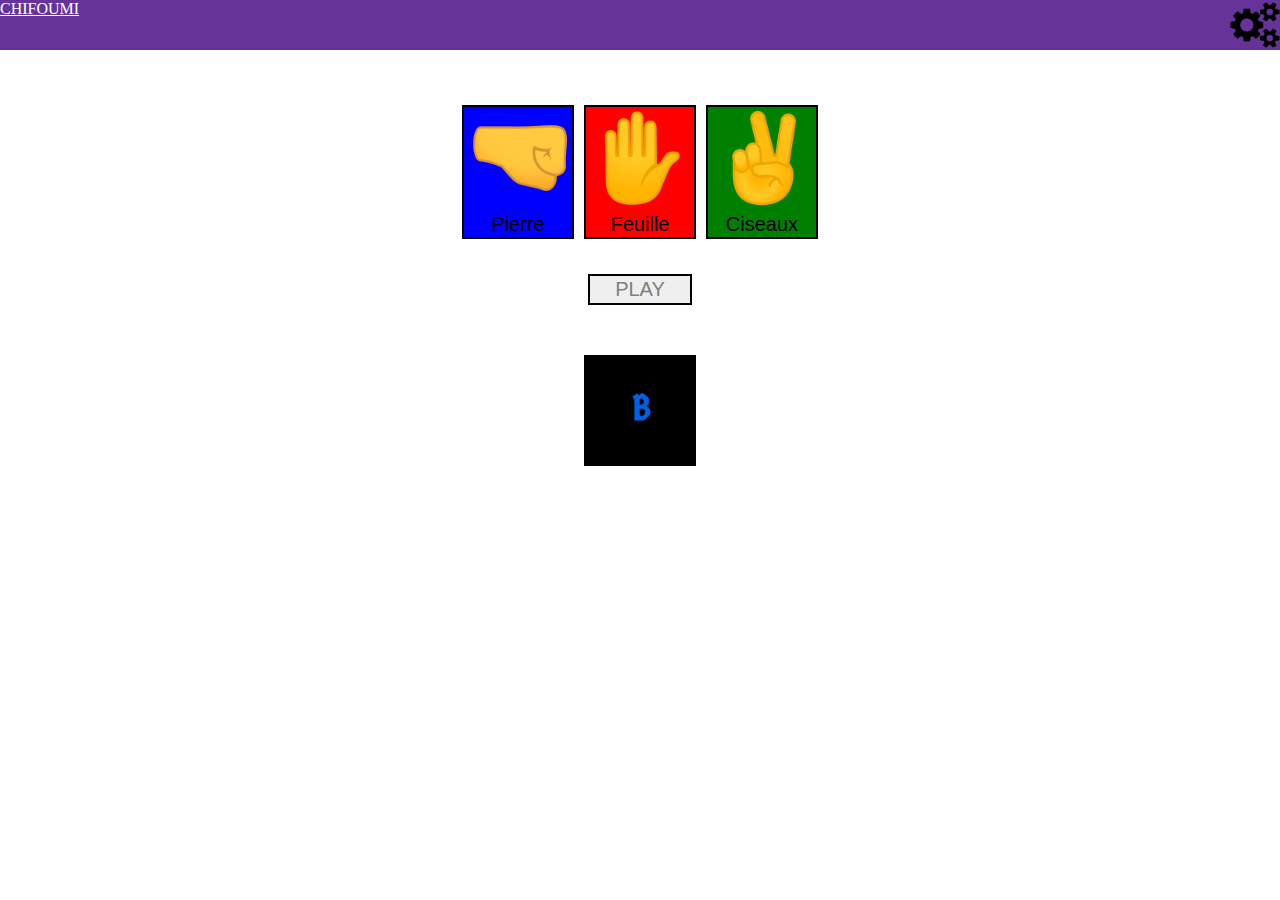
==== index.html @ aaa8e8c7 "Bug correction and adding a message" ====
<!DOCTYPE html>
<html lang="fr">
<head>
    <title>Shifumi</title>
    <link rel="stylesheet" type="text/css" href="src/style.css">
    <link rel="stylesheet" type="text/css" href="src/style.css">
    <meta charset="UTF-8">
    <meta name="viewport" content="width=device-width, initial-scale=1.0">
    <script defer type="text/javascript" src="src/script.js"></script>
</head>
<body>
<header>
    <nav>
        <a href="index.html" style="color: white;">CHIFOUMI</a>
        <div id="parameters">
            <img src="resources/parameters.png" alt="Parameters">
            <div id="languages">
                <h4 id="languages-title">LANGUAGES</h4>
                <p><a onclick="chooseLanguage('german');">Deutsch</a></p>
                <p><a onclick="chooseLanguage('english');">English</a></p>
                <p><a onclick="chooseLanguage('spanish');">Español</a></p>
                <p><a onclick="chooseLanguage('french');">Français</a></p>
                <p><a onclick="chooseLanguage('italian');">Italiano</a></p>
                <p><a onclick="chooseLanguage('dutch');">Nederlands</a></p>
                <p><a onclick="chooseLanguage('occitan');">Occitan</a></p>
                <p><a onclick="chooseLanguage('portuguese');">Português</a></p>
                <p><a onclick="chooseLanguage('russian');">Русский</a></p>
                <p><a onclick="chooseLanguage('japanese');">日本語</a></p>
            </div>
        </div>
    </nav>
</header>
<main>
    <div id="player">
        <div id="cards">
            <button onclick="chosenCard(this);" id="rock">
                <img src="resources/rock.png" alt="">
                <span>Pierre</span>
            </button>
            <button onclick="chosenCard(this);" id="paper">
                <img src="resources/paper.png" alt="">
                <span>Feuille</span>
            </button>
            <button onclick="chosenCard(this);" id="scissors">
                <img src="resources/scissors.png" alt="">
                <span>Ciseaux</span>
            </button>
        </div>
        <button  id="playButton" onclick="play()">PLAY</button>
    </div>
    <div id="fighter">
        <div id="fighter-cards">
            <button class="visible" id="bastien">
                <img src="resources/b.png" alt="">
            </button>
            <button class="hidden" id="adRock" onclick="chosenCard(this);">
                <img src="resources/rock.png" alt="">
                <span>Pierre</span>
            </button>
            <button class="hidden" id="adPaper" onclick="chosenCard(this);">
                <img src="resources/paper.png" alt="">
                <span>Feuille</span>
            </button>
            <button class="hidden" id="adScissors" onclick="chosenCard(this);">
                <img src="resources/scissors.png" alt="">
                <span>Ciseaux</span>
            </button>
        </div>
    </div>
    <p id="result"></p>
</main>
</body>
</html>
---- src/style.css ----
body{
    margin: 0;
}

nav{
    display: flex;
    justify-content: space-between;
    background-color: rebeccapurple;
    color: white;
}

#parameters{
    display: flex;
    flex-direction: column;
    align-items: flex-end;
    position: relative;
}

#parameters img{
    width: 50px;
}

#languages{
    display: none;
    padding: 1px 15px;
    position: absolute;
}

#languages a{
    cursor: pointer;
}
#parameters:hover #languages{
    display: block;
    background-color: #0061e4;
}

h4{
    text-align: center;
    color: chartreuse;
}

main{
    margin-top: 50px;
}

#player{
    text-align: center;
}

#cards, #fighter{
    display: flex;
    justify-content: center;
    flex-wrap: wrap;
}

button{
    margin: 5px;
    border: solid 2px black;
    font-size: 20px;
    max-width: 112px;
}

#cards img, #fighter img{
    max-width: 100px;
}

#rock, #adRock {
    background-color: blue;
}

#paper, #adPaper{
    background-color: red;
}

#scissors, #adScissors{
    background-color: green;
}

#playButton{
    margin-top: 30px;
    padding: 2px 25px;
    color: gray;
}

#fighter{
    margin-top: 40px;
}

#bastien{
    background-color: black;
    color: #0061e4;
}

.hidden{
    display: none;
}

.visible{
    display: block;
}

#result{
    font-size: 20px;
    font-weight: bold;
    text-align: center;
}
---- src/style.css ----
body{
    margin: 0;
}

nav{
    display: flex;
    justify-content: space-between;
    background-color: rebeccapurple;
    color: white;
}

#parameters{
    display: flex;
    flex-direction: column;
    align-items: flex-end;
    position: relative;
}

#parameters img{
    width: 50px;
}

#languages{
    display: none;
    padding: 1px 15px;
    position: absolute;
}

#languages a{
    cursor: pointer;
}
#parameters:hover #languages{
    display: block;
    background-color: #0061e4;
}

h4{
    text-align: center;
    color: chartreuse;
}

main{
    margin-top: 50px;
}

#player{
    text-align: center;
}

#cards, #fighter{
    display: flex;
    justify-content: center;
    flex-wrap: wrap;
}

button{
    margin: 5px;
    border: solid 2px black;
    font-size: 20px;
    max-width: 112px;
}

#cards img, #fighter img{
    max-width: 100px;
}

#rock, #adRock {
    background-color: blue;
}

#paper, #adPaper{
    background-color: red;
}

#scissors, #adScissors{
    background-color: green;
}

#playButton{
    margin-top: 30px;
    padding: 2px 25px;
    color: gray;
}

#fighter{
    margin-top: 40px;
}

#bastien{
    background-color: black;
    color: #0061e4;
}

.hidden{
    display: none;
}

.visible{
    display: block;
}

#result{
    font-size: 20px;
    font-weight: bold;
    text-align: center;
}
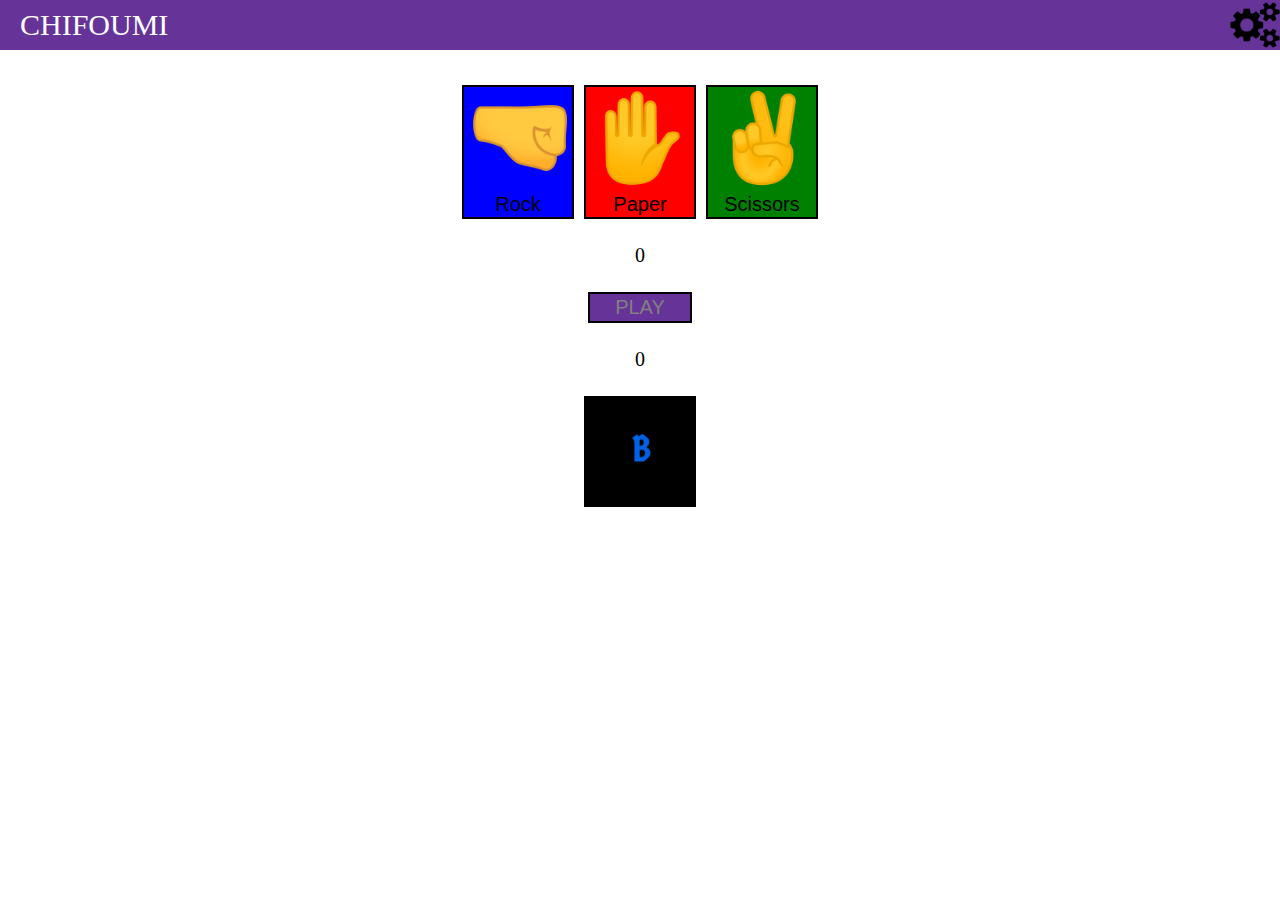
==== commit 11f2feaf: "score displayed" ====
--- a/index.html
+++ b/index.html
@@ -1,7 +1,7 @@
 <!DOCTYPE html>
 <html lang="fr">
 <head>
-    <title>Shifumi</title>
+    <title>Chifoumi</title>
     <link rel="stylesheet" type="text/css" href="src/style.css">
     <link rel="stylesheet" type="text/css" href="src/style.css">
     <meta charset="UTF-8">
@@ -35,35 +35,37 @@
         <div id="cards">
             <button onclick="chosenCard(this);" id="rock">
                 <img src="resources/rock.png" alt="">
-                <span>Pierre</span>
+                <span>Rock</span>
             </button>
             <button onclick="chosenCard(this);" id="paper">
                 <img src="resources/paper.png" alt="">
-                <span>Feuille</span>
+                <span>Paper</span>
             </button>
             <button onclick="chosenCard(this);" id="scissors">
                 <img src="resources/scissors.png" alt="">
-                <span>Ciseaux</span>
+                <span>Scissors</span>
             </button>
         </div>
+        <p id="playerScore">0</p>
         <button  id="playButton" onclick="play()">PLAY</button>
+        <p id="fighterScore">0</p>
     </div>
     <div id="fighter">
-        <div id="fighter-cards">
+        <div id="fighterCards">
             <button class="visible" id="bastien">
                 <img src="resources/b.png" alt="">
             </button>
             <button class="hidden" id="adRock" onclick="chosenCard(this);">
                 <img src="resources/rock.png" alt="">
-                <span>Pierre</span>
+                <span>Rock</span>
             </button>
             <button class="hidden" id="adPaper" onclick="chosenCard(this);">
                 <img src="resources/paper.png" alt="">
-                <span>Feuille</span>
+                <span>Paper</span>
             </button>
             <button class="hidden" id="adScissors" onclick="chosenCard(this);">
                 <img src="resources/scissors.png" alt="">
-                <span>Ciseaux</span>
+                <span>Scissors</span>
             </button>
         </div>
     </div>
--- a/src/style.css
+++ b/src/style.css
@@ -1,12 +1,20 @@
 body{
     margin: 0;
+    background-image: url("../resources/background.jpg");
 }
 
 nav{
     display: flex;
     justify-content: space-between;
-    background-color: rebeccapurple;
-    color: white;
+    background-color: #663399;
+}
+
+nav > a{
+    align-self: center;
+    margin-left: 20px;
+    color: #FFFFFF;
+    text-decoration: none;
+    font-size: 30px;
 }
 
 #parameters{
@@ -24,6 +32,7 @@
     display: none;
     padding: 1px 15px;
     position: absolute;
+    top: 50px;
 }
 
 #languages a{
@@ -36,11 +45,11 @@
 
 h4{
     text-align: center;
-    color: chartreuse;
+    color: #7FFF00;
 }
 
 main{
-    margin-top: 50px;
+    margin-top: 30px;
 }
 
 #player{
@@ -65,29 +74,29 @@
 }
 
 #rock, #adRock {
-    background-color: blue;
+    background-color: #0000FF;
 }
 
 #paper, #adPaper{
-    background-color: red;
+    background-color: #FF0000;
 }
 
 #scissors, #adScissors{
-    background-color: green;
+    background-color: #008000   ;
+}
+
+#playerScore, #fighterScore{
+    font-size: 20px;
 }
 
 #playButton{
-    margin-top: 30px;
     padding: 2px 25px;
+    background-color: #663399;
     color: gray;
 }
 
-#fighter{
-    margin-top: 40px;
-}
-
 #bastien{
-    background-color: black;
+    background-color: #000000;
     color: #0061e4;
 }
 
--- a/src/style.css
+++ b/src/style.css
@@ -1,12 +1,20 @@
 body{
     margin: 0;
+    background-image: url("../resources/background.jpg");
 }
 
 nav{
     display: flex;
     justify-content: space-between;
-    background-color: rebeccapurple;
-    color: white;
+    background-color: #663399;
+}
+
+nav > a{
+    align-self: center;
+    margin-left: 20px;
+    color: #FFFFFF;
+    text-decoration: none;
+    font-size: 30px;
 }
 
 #parameters{
@@ -24,6 +32,7 @@
     display: none;
     padding: 1px 15px;
     position: absolute;
+    top: 50px;
 }
 
 #languages a{
@@ -36,11 +45,11 @@
 
 h4{
     text-align: center;
-    color: chartreuse;
+    color: #7FFF00;
 }
 
 main{
-    margin-top: 50px;
+    margin-top: 30px;
 }
 
 #player{
@@ -65,29 +74,29 @@
 }
 
 #rock, #adRock {
-    background-color: blue;
+    background-color: #0000FF;
 }
 
 #paper, #adPaper{
-    background-color: red;
+    background-color: #FF0000;
 }
 
 #scissors, #adScissors{
-    background-color: green;
+    background-color: #008000   ;
+}
+
+#playerScore, #fighterScore{
+    font-size: 20px;
 }
 
 #playButton{
-    margin-top: 30px;
     padding: 2px 25px;
+    background-color: #663399;
     color: gray;
 }
 
-#fighter{
-    margin-top: 40px;
-}
-
 #bastien{
-    background-color: black;
+    background-color: #000000;
     color: #0061e4;
 }
 
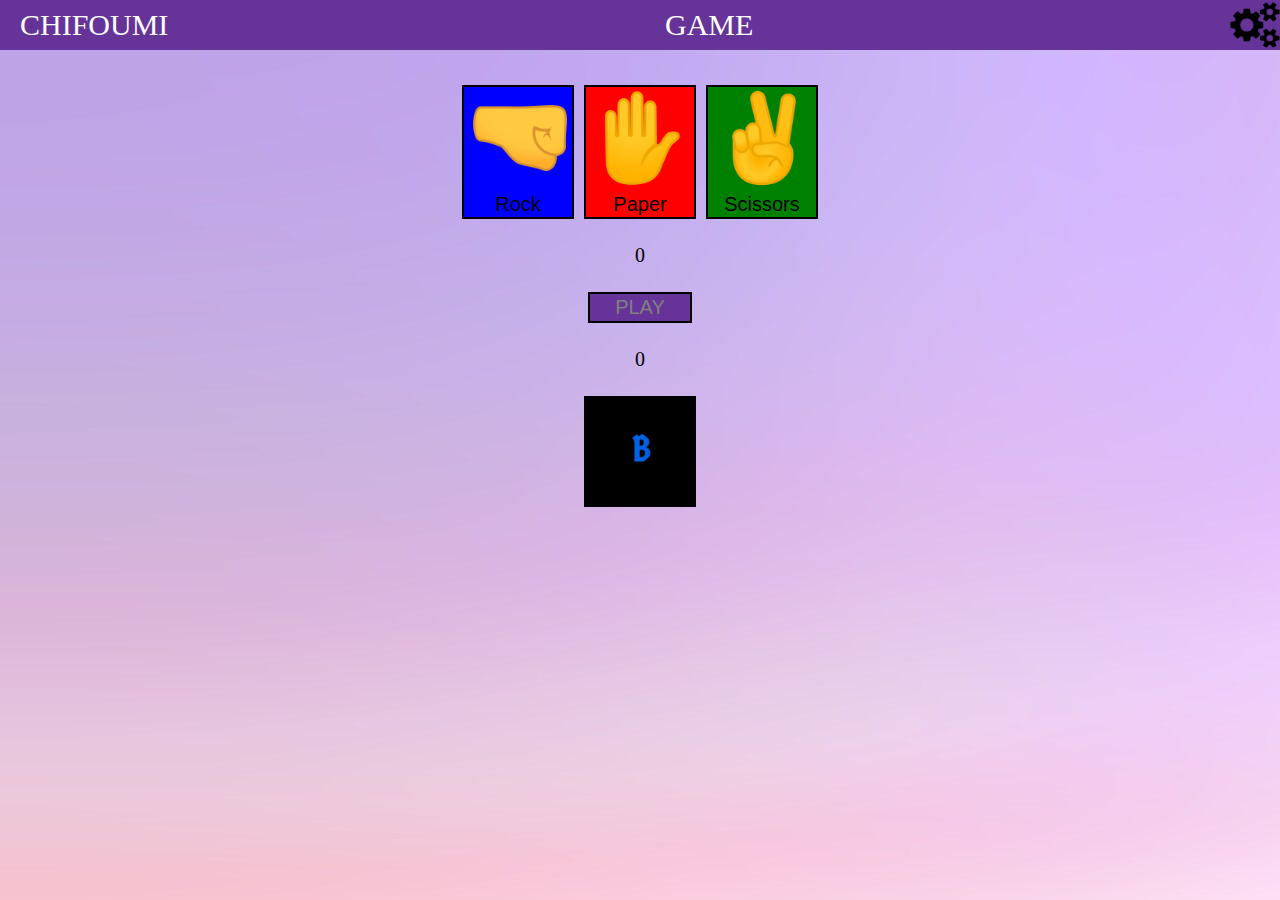
==== commit 52956a91: "commit test" ====
--- a/index.html
+++ b/index.html
@@ -12,6 +12,7 @@
 <header>
     <nav>
         <a href="index.html" style="color: white;">CHIFOUMI</a>
+        <a href="index.html" style="color: white;">GAME</a>
         <div id="parameters">
             <img src="resources/parameters.png" alt="Parameters">
             <div id="languages">
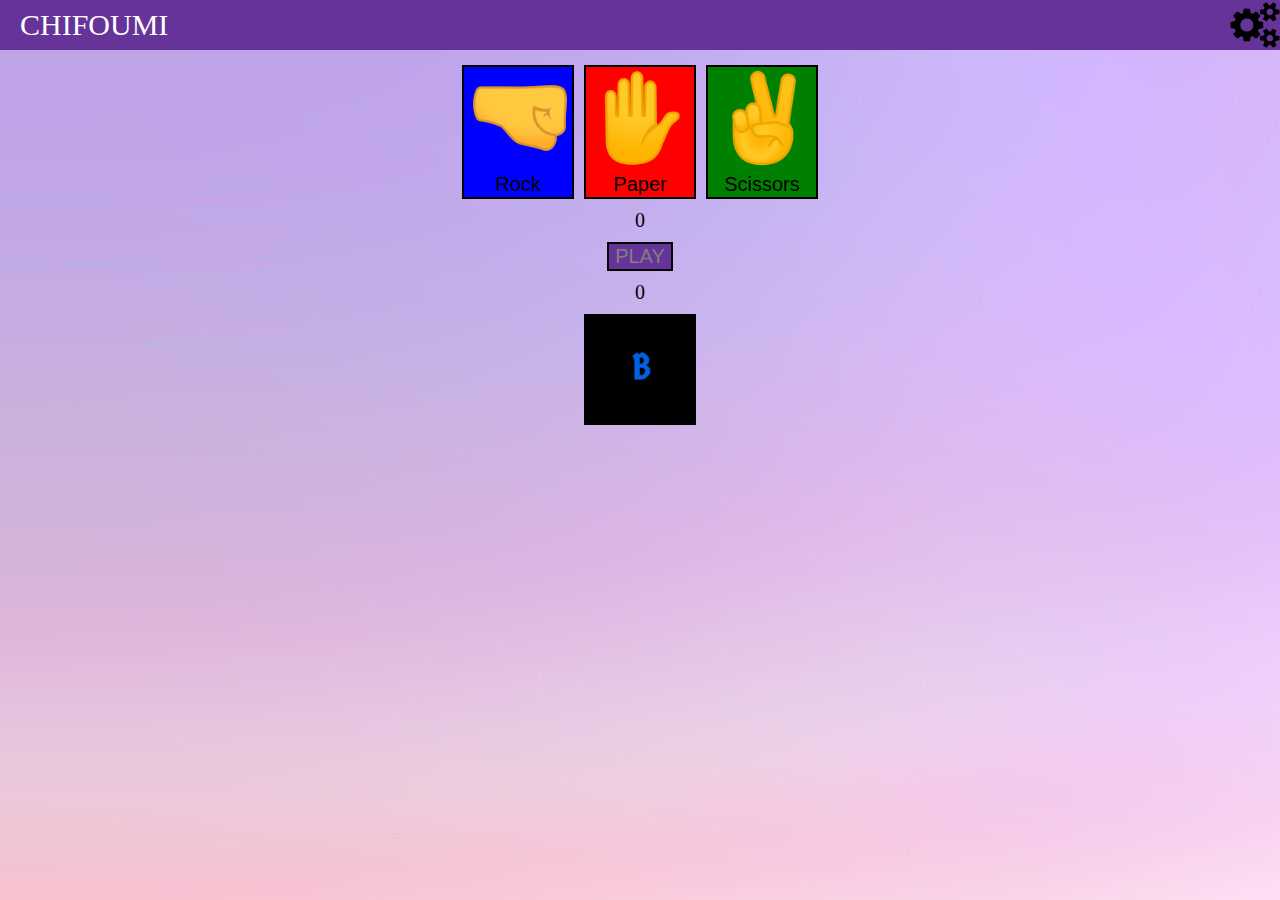
==== commit 82a8c2cc: "better display" ====
--- a/index.html
+++ b/index.html
@@ -12,7 +12,6 @@
 <header>
     <nav>
         <a href="index.html" style="color: white;">CHIFOUMI</a>
-        <a href="index.html" style="color: white;">GAME</a>
         <div id="parameters">
             <img src="resources/parameters.png" alt="Parameters">
             <div id="languages">
@@ -20,6 +19,7 @@
                 <p><a onclick="chooseLanguage('german');">Deutsch</a></p>
                 <p><a onclick="chooseLanguage('english');">English</a></p>
                 <p><a onclick="chooseLanguage('spanish');">Español</a></p>
+                <p><a onclick="chooseLanguage('esperanto');">Esperanto</a></p>
                 <p><a onclick="chooseLanguage('french');">Français</a></p>
                 <p><a onclick="chooseLanguage('italian');">Italiano</a></p>
                 <p><a onclick="chooseLanguage('dutch');">Nederlands</a></p>
--- a/src/style.css
+++ b/src/style.css
@@ -33,6 +33,8 @@
     padding: 1px 15px;
     position: absolute;
     top: 50px;
+    background-color: #0061e4;
+    color: #FFFFFF;
 }
 
 #languages a{
@@ -40,7 +42,6 @@
 }
 #parameters:hover #languages{
     display: block;
-    background-color: #0061e4;
 }
 
 h4{
@@ -49,7 +50,7 @@
 }
 
 main{
-    margin-top: 30px;
+    margin-top: 10px;
 }
 
 #player{
@@ -82,17 +83,18 @@
 }
 
 #scissors, #adScissors{
-    background-color: #008000   ;
+    background-color: #008000;
 }
 
 #playerScore, #fighterScore{
     font-size: 20px;
+    margin: 5px 0;
 }
 
 #playButton{
-    padding: 2px 25px;
     background-color: #663399;
     color: gray;
+    text-align: center;
 }
 
 #bastien{
--- a/src/style.css
+++ b/src/style.css
@@ -33,6 +33,8 @@
     padding: 1px 15px;
     position: absolute;
     top: 50px;
+    background-color: #0061e4;
+    color: #FFFFFF;
 }
 
 #languages a{
@@ -40,7 +42,6 @@
 }
 #parameters:hover #languages{
     display: block;
-    background-color: #0061e4;
 }
 
 h4{
@@ -49,7 +50,7 @@
 }
 
 main{
-    margin-top: 30px;
+    margin-top: 10px;
 }
 
 #player{
@@ -82,17 +83,18 @@
 }
 
 #scissors, #adScissors{
-    background-color: #008000   ;
+    background-color: #008000;
 }
 
 #playerScore, #fighterScore{
     font-size: 20px;
+    margin: 5px 0;
 }
 
 #playButton{
-    padding: 2px 25px;
     background-color: #663399;
     color: gray;
+    text-align: center;
 }
 
 #bastien{
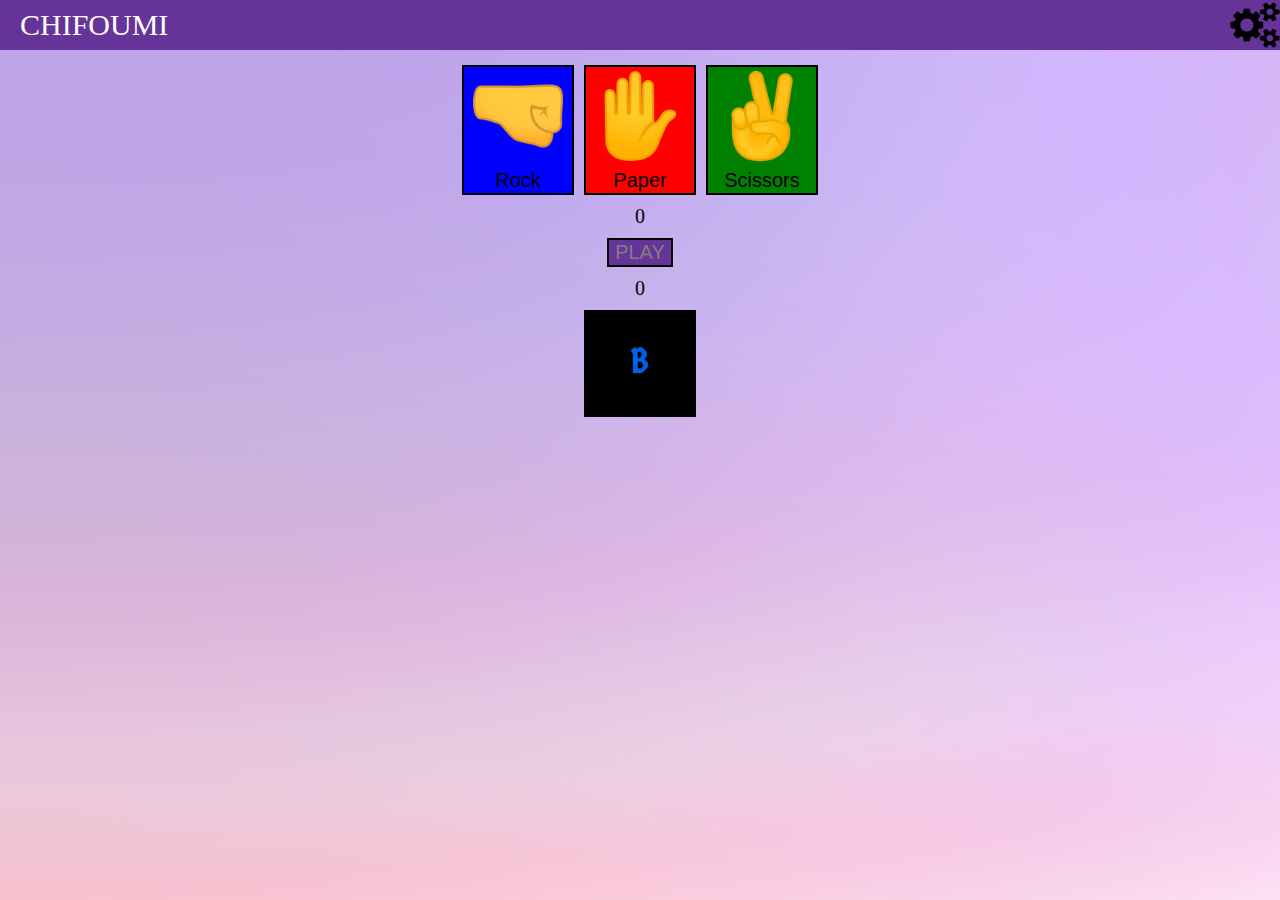
==== commit 7b096c56: "better parameters display" ====
--- a/index.html
+++ b/index.html
@@ -13,8 +13,8 @@
     <nav>
         <a href="index.html" style="color: white;">CHIFOUMI</a>
         <div id="parameters">
-            <img src="resources/parameters.png" alt="Parameters">
-            <div id="languages">
+            <img src="resources/parameters.png" alt="Parameters" onclick="displayParameters();">
+            <div class="hidden" id="languages">
                 <h4 id="languages-title">LANGUAGES</h4>
                 <p><a onclick="chooseLanguage('german');">Deutsch</a></p>
                 <p><a onclick="chooseLanguage('english');">English</a></p>
--- a/src/style.css
+++ b/src/style.css
@@ -26,10 +26,10 @@
 
 #parameters img{
     width: 50px;
+    cursor: pointer;
 }
 
 #languages{
-    display: none;
     padding: 1px 15px;
     position: absolute;
     top: 50px;
@@ -39,9 +39,6 @@
 
 #languages a{
     cursor: pointer;
-}
-#parameters:hover #languages{
-    display: block;
 }
 
 h4{
@@ -60,7 +57,6 @@
 #cards, #fighter{
     display: flex;
     justify-content: center;
-    flex-wrap: wrap;
 }
 
 button{
@@ -71,7 +67,8 @@
 }
 
 #cards img, #fighter img{
-    max-width: 100px;
+    max-width: 100%;
+    height: auto;
 }
 
 #rock, #adRock {
--- a/src/style.css
+++ b/src/style.css
@@ -26,10 +26,10 @@
 
 #parameters img{
     width: 50px;
+    cursor: pointer;
 }
 
 #languages{
-    display: none;
     padding: 1px 15px;
     position: absolute;
     top: 50px;
@@ -39,9 +39,6 @@
 
 #languages a{
     cursor: pointer;
-}
-#parameters:hover #languages{
-    display: block;
 }
 
 h4{
@@ -60,7 +57,6 @@
 #cards, #fighter{
     display: flex;
     justify-content: center;
-    flex-wrap: wrap;
 }
 
 button{
@@ -71,7 +67,8 @@
 }
 
 #cards img, #fighter img{
-    max-width: 100px;
+    max-width: 100%;
+    height: auto;
 }
 
 #rock, #adRock {
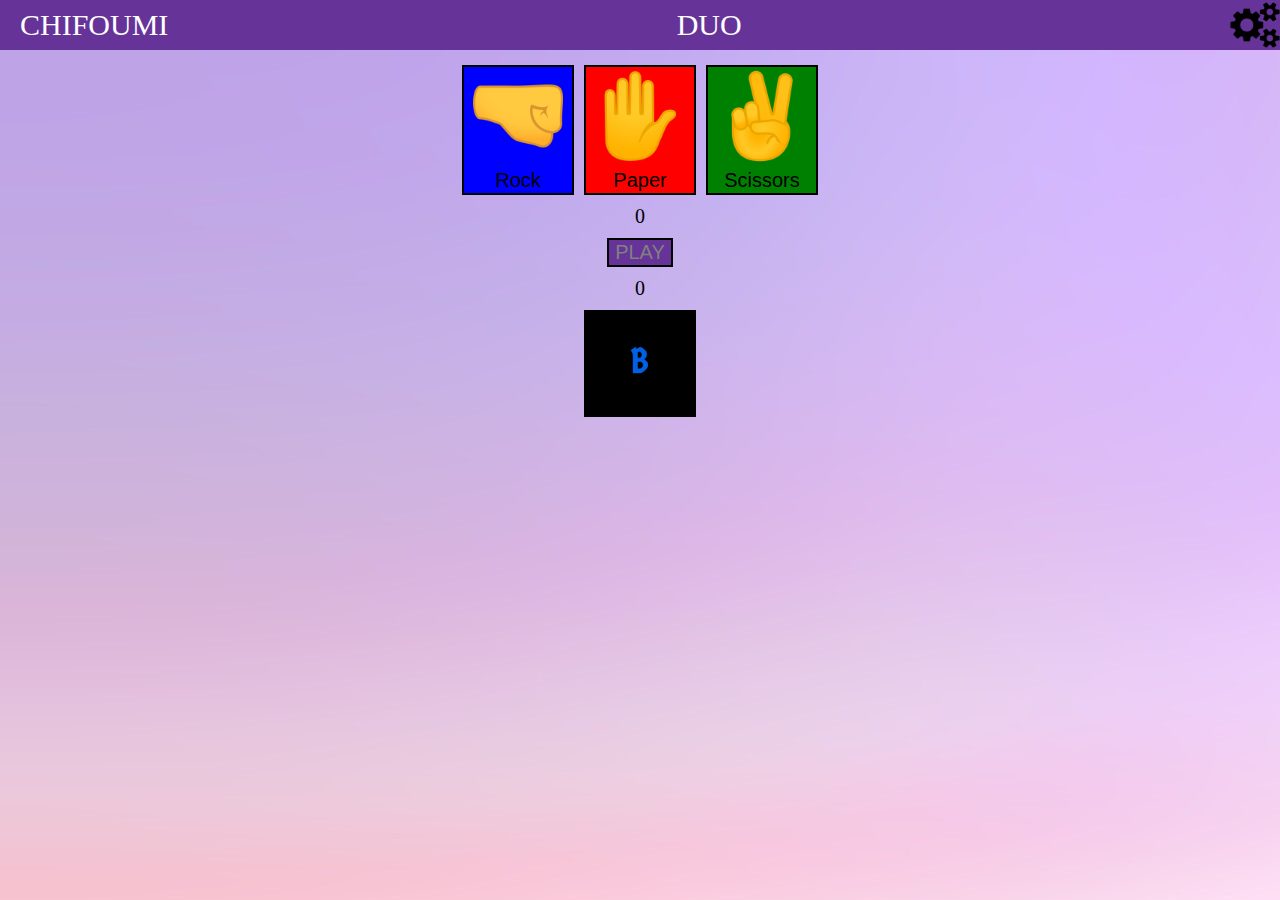
==== commit b64b04e6: "Refactoring" ====
--- a/index.html
+++ b/index.html
@@ -2,7 +2,6 @@
 <html lang="fr">
 <head>
     <title>Chifoumi</title>
-    <link rel="stylesheet" type="text/css" href="src/style.css">
     <link rel="stylesheet" type="text/css" href="src/style.css">
     <meta charset="UTF-8">
     <meta name="viewport" content="width=device-width, initial-scale=1.0">
@@ -11,10 +10,11 @@
 <body>
 <header>
     <nav>
-        <a href="index.html" style="color: white;">CHIFOUMI</a>
+        <a href="index.html">CHIFOUMI</a>
+        <a href="dual.html">DUO</a>
         <div id="parameters">
             <img src="resources/parameters.png" alt="Parameters" onclick="displayParameters();">
-            <div class="hidden" id="languages">
+            <div class="hiddenSolo" id="languages">
                 <h4 id="languages-title">LANGUAGES</h4>
                 <p><a onclick="chooseLanguage('german');">Deutsch</a></p>
                 <p><a onclick="chooseLanguage('english');">English</a></p>
@@ -33,42 +33,40 @@
 </header>
 <main>
     <div id="player">
-        <div id="cards">
-            <button onclick="chosenCard(this);" id="rock">
-                <img src="resources/rock.png" alt="">
-                <span>Rock</span>
-            </button>
-            <button onclick="chosenCard(this);" id="paper">
-                <img src="resources/paper.png" alt="">
-                <span>Paper</span>
-            </button>
-            <button onclick="chosenCard(this);" id="scissors">
-                <img src="resources/scissors.png" alt="">
-                <span>Scissors</span>
-            </button>
-        </div>
+        <button onclick="chosenCardSolo(this);" id="rock">
+            <img src="resources/rock.png" alt="">
+            <span>Rock</span>
+        </button>
+        <button onclick="chosenCardSolo(this);" id="paper">
+            <img src="resources/paper.png" alt="">
+            <span>Paper</span>
+        </button>
+        <button onclick="chosenCardSolo(this);" id="scissors">
+            <img src="resources/scissors.png" alt="">
+            <span>Scissors</span>
+        </button>
+    </div>
+    <div id="score">
         <p id="playerScore">0</p>
-        <button  id="playButton" onclick="play()">PLAY</button>
+        <button  id="playButton" onclick="playSolo()">PLAY</button>
         <p id="fighterScore">0</p>
     </div>
     <div id="fighter">
-        <div id="fighterCards">
-            <button class="visible" id="bastien">
-                <img src="resources/b.png" alt="">
-            </button>
-            <button class="hidden" id="adRock" onclick="chosenCard(this);">
-                <img src="resources/rock.png" alt="">
-                <span>Rock</span>
-            </button>
-            <button class="hidden" id="adPaper" onclick="chosenCard(this);">
-                <img src="resources/paper.png" alt="">
-                <span>Paper</span>
-            </button>
-            <button class="hidden" id="adScissors" onclick="chosenCard(this);">
-                <img src="resources/scissors.png" alt="">
-                <span>Scissors</span>
-            </button>
-        </div>
+        <button class="visibleSolo" id="bastien">
+            <img src="resources/b.png" alt="">
+        </button>
+        <button class="hiddenSolo" id="adRock">
+            <img src="resources/rock.png" alt="">
+            <span>Rock</span>
+        </button>
+        <button class="hiddenSolo" id="adPaper">
+            <img src="resources/paper.png" alt="">
+            <span>Paper</span>
+        </button>
+        <button class="hiddenSolo" id="adScissors">
+            <img src="resources/scissors.png" alt="">
+            <span>Scissors</span>
+        </button>
     </div>
     <p id="result"></p>
 </main>
--- a/src/style.css
+++ b/src/style.css
@@ -50,11 +50,11 @@
     margin-top: 10px;
 }
 
-#player{
+#score{
     text-align: center;
 }
 
-#cards, #fighter{
+#player, #fighter{
     display: flex;
     justify-content: center;
 }
@@ -66,7 +66,7 @@
     max-width: 112px;
 }
 
-#cards img, #fighter img{
+#player img, #fighter img{
     max-width: 100%;
     height: auto;
 }
@@ -99,12 +99,20 @@
     color: #0061e4;
 }
 
-.hidden{
+.hiddenSolo{
     display: none;
 }
 
-.visible{
+.visibleSolo{
     display: block;
+}
+
+.hiddenDuo{
+    visibility: hidden;
+}
+
+.visibleDuo{
+    visibility: visible;
 }
 
 #result{
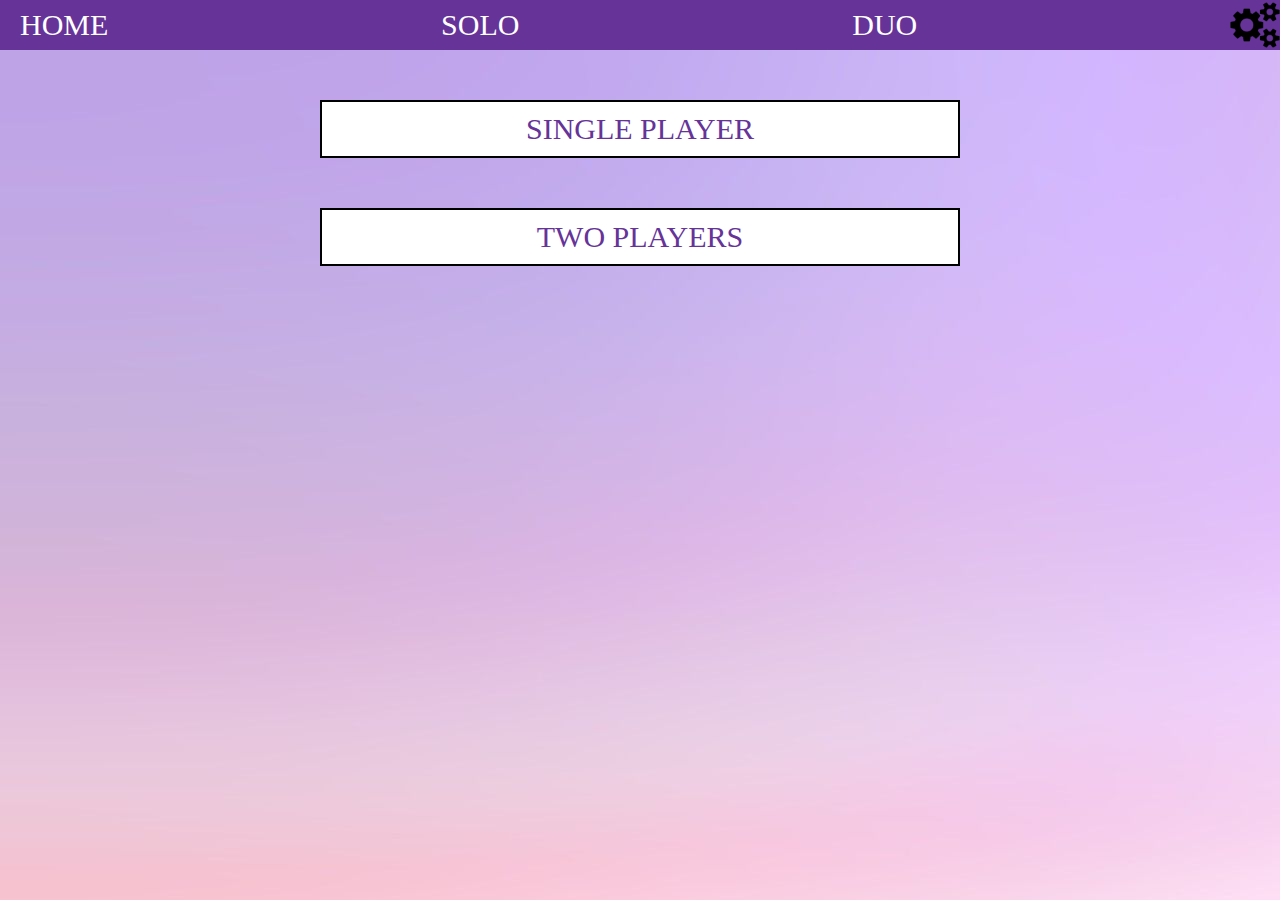
==== commit b59dd70b: "Updating the menu" ====
--- a/index.html
+++ b/index.html
@@ -1,7 +1,7 @@
 <!DOCTYPE html>
-<html lang="fr">
+<html lang="en">
 <head>
-    <title>Chifoumi</title>
+    <title>CHIFOUMI</title>
     <link rel="stylesheet" type="text/css" href="src/style.css">
     <meta charset="UTF-8">
     <meta name="viewport" content="width=device-width, initial-scale=1.0">
@@ -10,7 +10,8 @@
 <body>
 <header>
     <nav>
-        <a href="index.html">CHIFOUMI</a>
+        <a href="index.html">HOME</a>
+        <a href="solo.html">SOLO</a>
         <a href="dual.html">DUO</a>
         <div id="parameters">
             <img src="resources/parameters.png" alt="Parameters" onclick="displayParameters();">
@@ -32,43 +33,10 @@
     </nav>
 </header>
 <main>
-    <div id="player">
-        <button onclick="chosenCardSolo(this);" id="rock">
-            <img src="resources/rock.png" alt="">
-            <span>Rock</span>
-        </button>
-        <button onclick="chosenCardSolo(this);" id="paper">
-            <img src="resources/paper.png" alt="">
-            <span>Paper</span>
-        </button>
-        <button onclick="chosenCardSolo(this);" id="scissors">
-            <img src="resources/scissors.png" alt="">
-            <span>Scissors</span>
-        </button>
+    <div id="accueil">
+        <p><a href="solo.html">SINGLE PLAYER</a></p>
+        <p><a href="dual.html">TWO PLAYERS</a></p>
     </div>
-    <div id="score">
-        <p id="playerScore">0</p>
-        <button  id="playButton" onclick="playSolo()">PLAY</button>
-        <p id="fighterScore">0</p>
-    </div>
-    <div id="fighter">
-        <button class="visibleSolo" id="bastien">
-            <img src="resources/b.png" alt="">
-        </button>
-        <button class="hiddenSolo" id="adRock">
-            <img src="resources/rock.png" alt="">
-            <span>Rock</span>
-        </button>
-        <button class="hiddenSolo" id="adPaper">
-            <img src="resources/paper.png" alt="">
-            <span>Paper</span>
-        </button>
-        <button class="hiddenSolo" id="adScissors">
-            <img src="resources/scissors.png" alt="">
-            <span>Scissors</span>
-        </button>
-    </div>
-    <p id="result"></p>
 </main>
 </body>
 </html>--- a/src/style.css
+++ b/src/style.css
@@ -1,4 +1,5 @@
 body{
+    width: 100%;
     margin: 0;
     background-image: url("../resources/background.jpg");
 }
@@ -15,6 +16,10 @@
     color: #FFFFFF;
     text-decoration: none;
     font-size: 30px;
+}
+
+nav > a:hover{
+    border-bottom: #FFFFFF;
 }
 
 #parameters{
@@ -48,6 +53,21 @@
 
 main{
     margin-top: 10px;
+}
+
+#accueil > p{
+    border: solid 2px black;
+    margin: 50px 25%;
+    padding-top: 10px;
+    padding-bottom: 10px;
+    text-align: center;
+    background-color: #FFFFFF;
+}
+
+#accueil > p > a{
+    color: rebeccapurple;
+    font-size: 30px;
+    text-decoration: none;
 }
 
 #score{
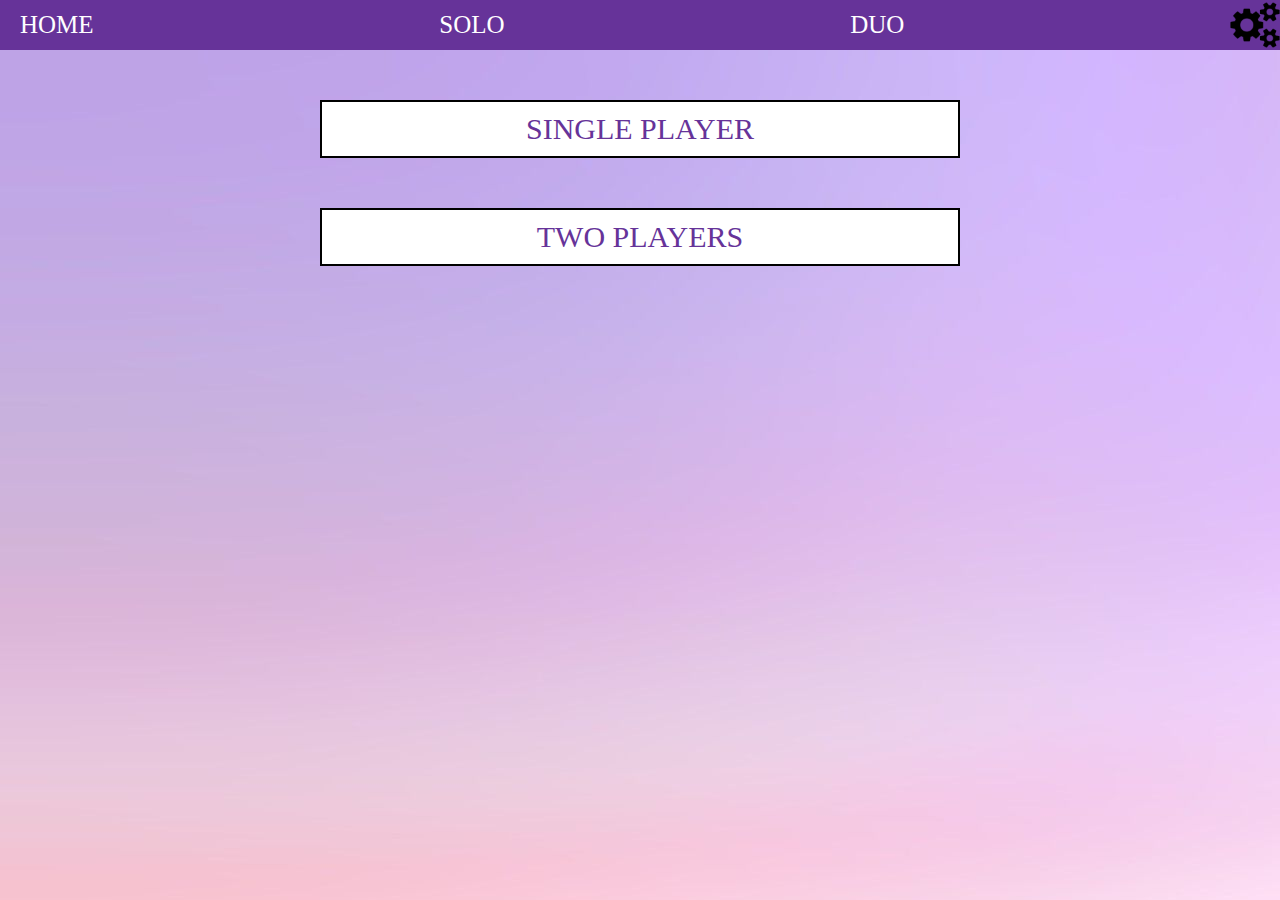
==== commit 50c1ae81: "Updating" ====
--- a/index.html
+++ b/index.html
@@ -1,7 +1,7 @@
 <!DOCTYPE html>
 <html lang="en">
 <head>
-    <title>CHIFOUMI</title>
+    <title>Chifoumi - Home</title>
     <link rel="stylesheet" type="text/css" href="src/style.css">
     <meta charset="UTF-8">
     <meta name="viewport" content="width=device-width, initial-scale=1.0">
--- a/src/style.css
+++ b/src/style.css
@@ -15,7 +15,7 @@
     margin-left: 20px;
     color: #FFFFFF;
     text-decoration: none;
-    font-size: 30px;
+    font-size: 25px;
 }
 
 nav > a:hover{
